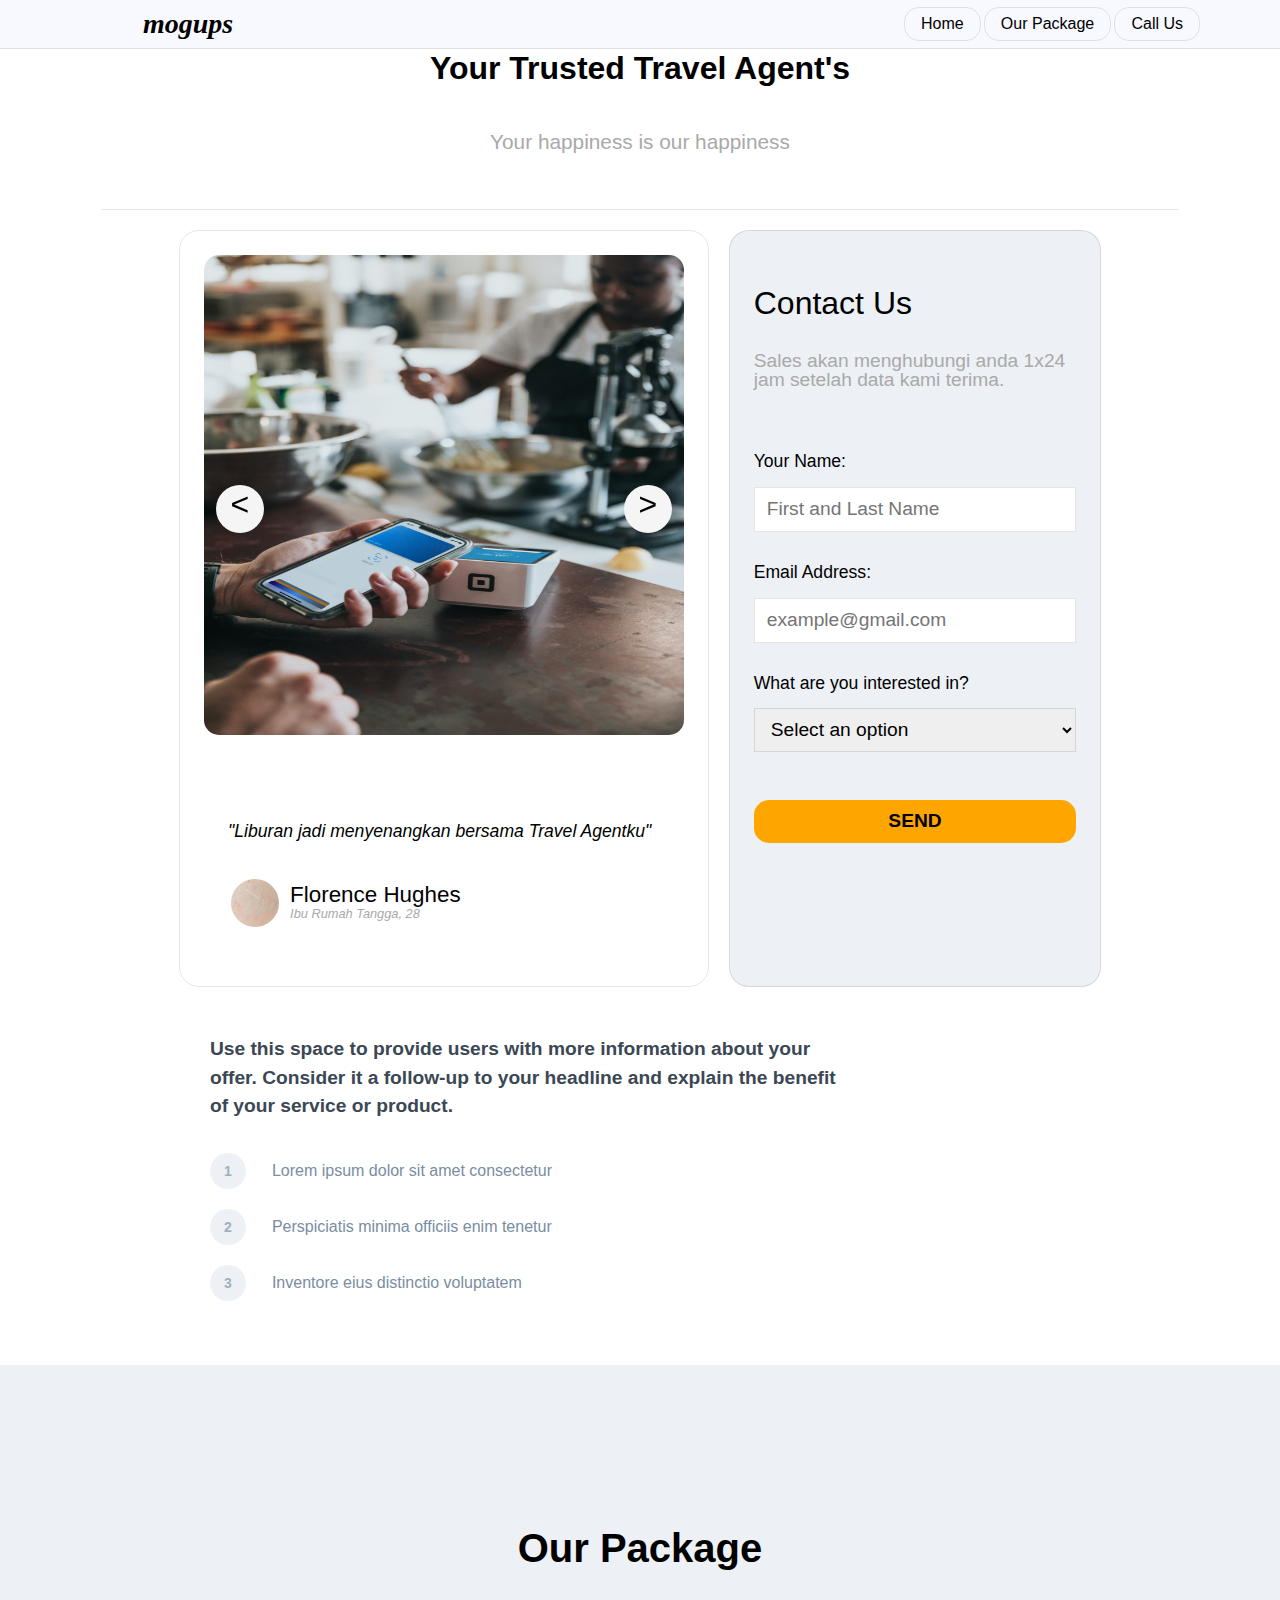
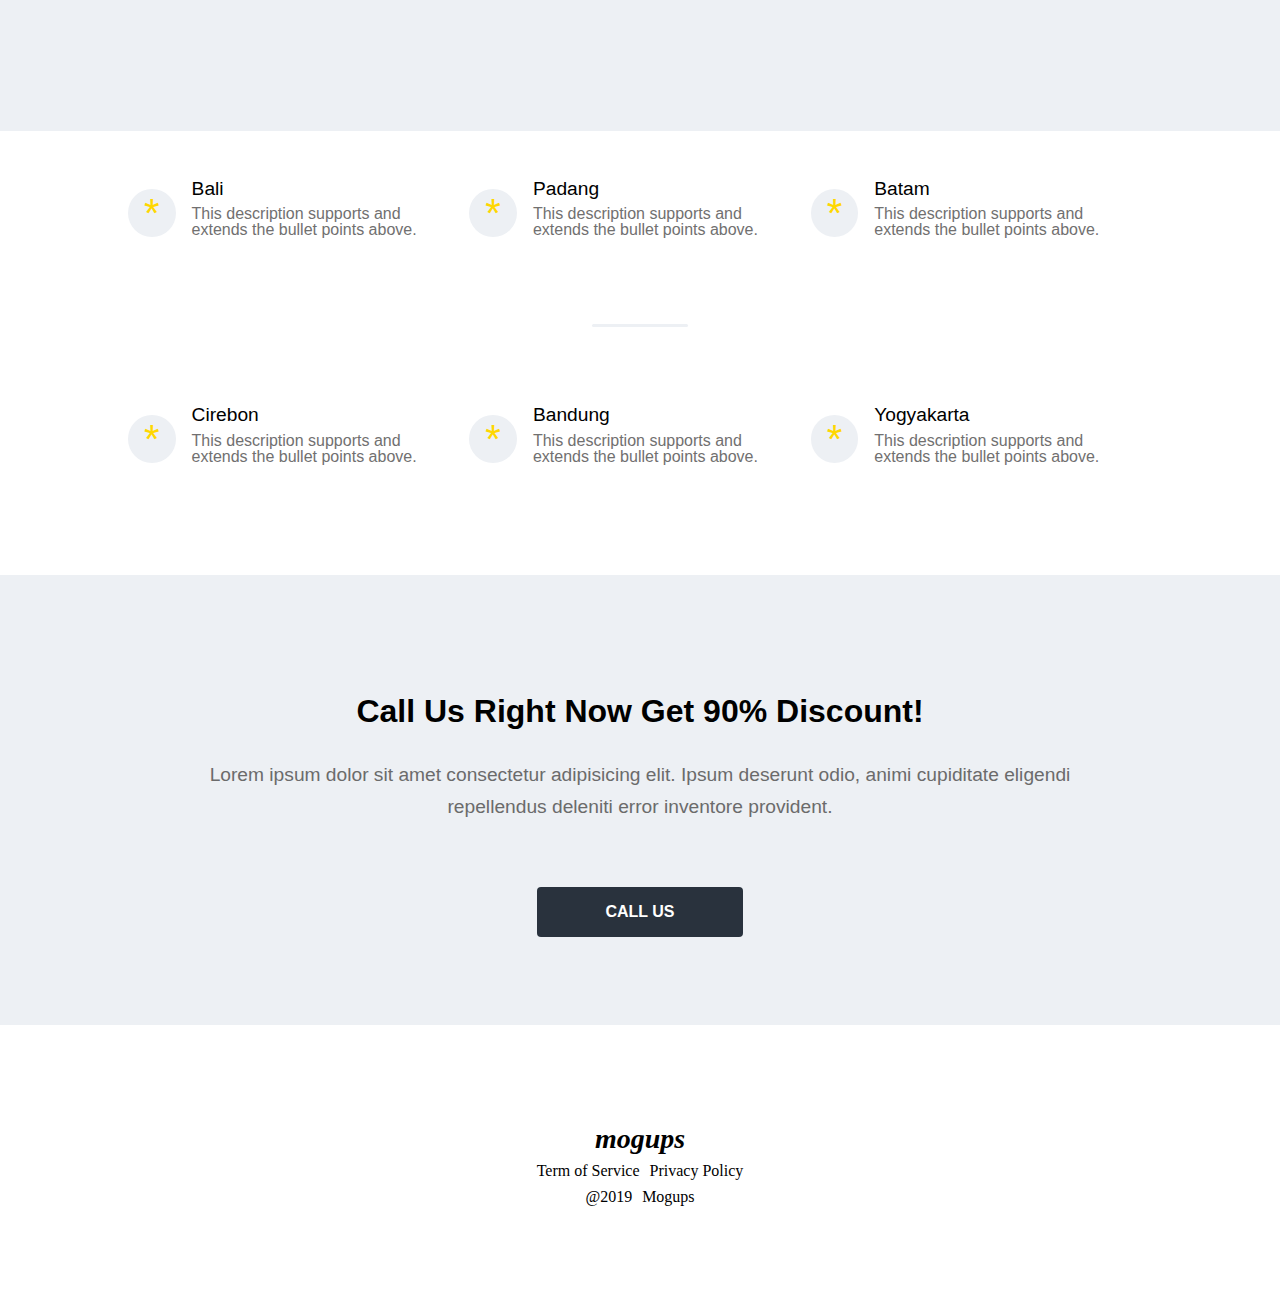
==== css/index.html @ 6aaa7311 ""second commit"" ====
<!DOCTYPE html>
<html lang="en">
<head>
    <meta charset="UTF-8">
    <meta http-equiv="X-UA-Compatible" content="IE=edge">
    <meta name="viewport" content="width=device-width, initial-scale=1.0">
    <link rel="stylesheet" href="index.css">
    <title>Mogups Travel Page</title>
</head>
<body>
    <!-- header section -->
    <header>
        <nav id="banner">
            <div class="logo">
                <a href="index.html">
                    <p class="logo-text">mogups</p>
                </a>
            </div>
            <div class="nav-button">
                <ul>
                    <a href="#home"><li>Home</li></a>
                    <a href="#ourpackage"><li>Our Package</li></a>
                    <a href="#callus"><li>Call Us</li></a>
                </ul>
            </div>
        </nav>
    </header>
    <!-- main section -->
    <main>
        <section id="home">
            <div class="tagline">
                <h1>Your Trusted Travel Agent's</h1>
                <h2>Your happiness is our happiness</h2>
            </div>
            <div class="home-top">
                <div class="home-top-left">
                    <div class="left-img slider-container">
                        <div class="slide">
                            <img class="img-slides" src="/asset/nathan-dumlao-oRKF_ZBJYGM-unsplash.jpg" alt="some picture">
                        </div>
                        <div class="slide">
                            <img class="img-slides" src="/asset/link-hoang-UoqAR2pOxMo-unsplash.jpg" alt="some picture">
                        </div>  
                        <div class="slide">
                            <img class="img-slides" src="/asset/sai-kiran-anagani-83zRhEhFMfo-unsplash.jpg" alt="some picture">
                        </div>
                        <div class="buttons">
                            <button onclick="plusDivs(-1)"><</button>
                            <button onclick="plusDivs(1)">></button>
                        </div>
                    </div>
                    <div class="left-testi">
                        <p class="testi">"Liburan jadi menyenangkan bersama Travel Agentku"</p>
                    </div>
                    <div class="nametag">
                        <div class="profpic">
                            <img src="/asset/wesley-tingey-_0sEjWfAK3Q-unsplash.jpg" alt="profpic">
                        </div>
                        <div class="naming">
                            <p class="name">Florence     Hughes</p>
                            <p class="subname">Ibu Rumah Tangga, 28</p>
                        </div>
                    </div>
                </div>
                <div class="home-top-right">
                    <div class="contact-card">
                        <p class="contact-card-title">Contact Us</p>
                        <p class="contact-card-subtitle">Sales akan menghubungi anda 1x24 jam setelah data kami terima.</p>
                        <form class="message-form" name="message-form" onsubmit="return validateForm()">
                            <label for="name">
                                Your Name:
                            </label>
                            <input type="text" id="name" placeholder="First and Last Name" name="name">
                            <label for="email">
                                Email Address:
                            </label>
                            <input type="text" name="email" id="email" placeholder="example@gmail.com">
                            <label for="interest"><p class="interest">What are you interested in?</p></label>
                            <select id="interest" name="interest">
                                <option hidden disabled selected  value="">Select an option</option>
                                <option value="Lorem">Lorem</option>
                                <option value="Ipsum">Ipsum</option>
                                <option value="Dolor">Dolor</option>
                            </select>
                            <button type="submit" value="submit">
                                SEND
                            </button>
                        </form>
                    </div>
                </div>
            </div>
            <div class="home-bottom">
                <p class="brief">
                    Use this space to provide users with more information about your offer. Consider it a follow-up to your headline and explain the benefit of your service or product.
                </p>
                <div class="list">
                    <ul>
                        <li>Lorem ipsum dolor sit amet consectetur</li>
                        <li>Perspiciatis minima officiis enim tenetur</li>
                        <li>Inventore eius distinctio voluptatem</li>
                    </ul>
                </div>
            </div>
        </section>
        <!-- section our package -->
        <section id="ourpackage">
            <div class="ourpackage-title">
                <p class="title-text">Our Package</p>
            </div>
            <div class="ourpackage-option-top">
                <div class="option-card">
                    <div class="card-lamp">
                        <p class="lamp-img">*</p>
                    </div>
                    <div class="card-container">
                        <p class="container-dest">Bali</p>
                        <p class="container-sub">This description supports and extends the bullet points above.</p>
                    </div>
                </div>
                <div class="option-card">
                    <div class="card-lamp">
                        <p class="lamp-img">*</p>
                    </div>
                    <div class="card-container">
                        <p class="container-dest">Padang</p>
                        <p class="container-sub">This description supports and extends the bullet points above.</p>
                    </div>
                </div>
                <div class="option-card">
                    <div class="card-lamp">
                        <p class="lamp-img">*</p>
                    </div>
                    <div class="card-container">
                        <p class="container-dest">Batam</p>
                        <p class="container-sub">This description supports and extends the bullet points above.</p>
                    </div>
                </div>
            </div>
            <div class="separator"></div>
            <div class="ourpackage-option-bottom">
                <div class="option-card">
                    <div class="card-lamp">
                        <p class="lamp-img">*</p>
                    </div>
                    <div class="card-container">
                        <p class="container-dest">Cirebon</p>
                        <p class="container-sub">This description supports and extends the bullet points above.</p>
                    </div>
                </div>
                <div class="option-card">
                    <div class="card-lamp">
                        <p class="lamp-img">*</p>
                    </div>
                    <div class="card-container">
                        <p class="container-dest">Bandung</p>
                        <p class="container-sub">This description supports and extends the bullet points above.</p>
                    </div>
                </div>
                <div class="option-card">
                    <div class="card-lamp">
                        <p class="lamp-img">*</p>
                    </div>
                    <div class="card-container">
                        <p class="container-dest">Yogyakarta</p>
                        <p class="container-sub">This description supports and extends the bullet points above.</p>
                    </div>
                </div>
            </div>
        </section>
        <section id="callus">
            <div class="headlines">
                <p class="headline">Call Us Right Now Get 90% Discount!</p>
                <p class="subhead">Lorem ipsum dolor sit amet consectetur adipisicing elit. Ipsum deserunt odio, animi cupiditate eligendi repellendus deleniti error inventore provident.</p>
            </div>
            <button id="cta">CALL US</button>
        </section>
    </main>
    <!-- footer section -->
    <footer>
        <div id="logo">
            <a href="index.html"><p class="logo-text">mogups</p>
            </a>
        </div>
        <div id="aux">
            <div class="aux-upper">
                <p>Term of Service</p>
                <p>Privacy Policy</p>
            </div>
            <div class="aux-lower">
                <p>@2019</p>
                <p>Mogups</p>
            </div>
        </div>
    </footer>
</body>
<script>
    // Making JS auto slides
    var slideIndex = 1;
    showDivs(slideIndex);

    function plusDivs(n){
        showDivs(slideIndex += n)
    }
    function showDivs(n){
        var imgList = document.getElementsByClassName("img-slides");
        if (n > imgList.length){
            slideIndex = 1;
        }
        if (n<1){
            slideIndex = imgList.length;
        }
        for (let i = 0; i<imgList.length; i++){
            imgList[i].style.display = "none";
            
        }
        imgList[slideIndex-1].style.display="block"
        };
    function autoSlide() {
        setTimeout(() => {
            plusDivs(1);
            autoSlide();
        }, 5000);
    }

    autoSlide();

    // function validateForm
    function validateForm(){
        const name = document.forms["message-form"]["name"].value;
        const email = document.forms["message-form"]["email"].value;
        const interest = document.forms["message-form"]["interest"].value;
        console.log(name, email, interest)

        if(name == "" || email== "" || interest ==""){
            alert("Tidak boleh ada yang kosong");
            return false;
        }
        return false;
    }
</script>
</html>
---- css/index.css ----
/* http://meyerweb.com/eric/tools/css/reset/ 
   v2.0 | 20110126
   License: none (public domain)
*/

/* CSS Reset */
html, body, div, span, applet, object, iframe,
h1, h2, h3, h4, h5, h6, p, blockquote, pre,
a, abbr, acronym, address, big, cite, code,
del, dfn, em, img, ins, kbd, q, s, samp,
small, strike, strong, sub, sup, tt, var,
b, u, i, center,
dl, dt, dd, ol, ul, li,
fieldset, form, label, legend,
table, caption, tbody, tfoot, thead, tr, th, td,
article, aside, canvas, details, embed, 
figure, figcaption, footer, header, hgroup, 
menu, nav, output, ruby, section, summary,
time, mark, audio, video {
	margin: 0;
	padding: 0;
	border: 0;
	font-size: 100%;
	font: inherit;
	vertical-align: baseline;
}
/* HTML5 display-role reset for older browsers */
article, aside, details, figcaption, figure, 
footer, header, hgroup, menu, nav, section {
	display: block;
}
body {
	line-height: 1;
}
ol, ul {
	list-style: none;
}
blockquote, q {
	quotes: none;
}
blockquote:before, blockquote:after,
q:before, q:after {
	content: '';
	content: none;
}
table {
	border-collapse: collapse;
	border-spacing: 0;
}

*{
    font-family: 'Segoe UI', Tahoma, Geneva, Verdana, sans-serif;
    scroll-behavior: smooth;
}
/* Banner */
#banner{
    display: flex;
    width: 100%;
    justify-content: space-between;
    border-bottom: 1px solid rgba(0,0,0,0.1);
    position: sticky;
    background-color: ghostwhite;
    position: fixed;
    
}
a{
    text-decoration: none;
    color: black;
}
.logo{
    display: flex;
    align-items: center;
    padding-left: 10%;
}
.logo-text{
    margin: 5px;
    padding: 5px 10px;
    font-size: 28px;
    font-weight: 800;
    font-style: italic;
}
.nav-button{
    display: flex;
    flex-direction: row;
    margin: 0;
    padding: 0;
    align-items: center;
    padding-right: 5rem;
}

.nav-button ul{
    display: flex;
    column-gap: 0.2rem;
}
.nav-button ul li{
    padding:0.5rem 1rem;
    border: 1px solid rgba(0,0,0,0.1);
    font-size: 1rem;
    font-family: 'Segoe UI', Tahoma, Geneva, Verdana, sans-serif;
    border-radius: 15px;
    font-weight: 500;    
}
.nav-button ul li:hover{
    background-color: deepskyblue;
}
#home{
    padding: 1rem 8%;
}
.tagline{
    display: flex;
    flex-direction: column;
    align-items: center;
    justify-content: center;
    padding: 10px 0px 40px;
    margin: 10px 0 20px;
    border-bottom: 1px solid rgba(0,0,0,0.1);
}
.tagline h1{
    font-size: 2rem;
    font-weight: 700;
    margin-top: 1rem;
}
.tagline h2{
    font-size: 1.3rem;
    display: inline-block;
    margin: 3rem 0 1rem 0;
    color: darkgrey;
}
.home-top{
    display: flex;
    justify-content: center;
    flex-wrap: wrap;
    column-gap: 20px;
}
.home-top-left{
    justify-content: center;
    align-items: center;
    padding: 24px;
    border: 1px solid rgba(0,0,0,0.1);
    border-radius: 20px;
}
/* Formatting the image first */
.left-img{
    display: flex;
    flex-direction: column;
}
.left-img img{
    background-size: auto;
    width: 100%;
    max-width: 30rem;
    border-radius: 15px;
    aspect-ratio: 1;
    align-self: center;
    justify-content: center;
}
.buttons{
    display: flex;
    flex-direction: row;
    justify-content: space-between;
}
.buttons button{
    width: 3rem;
    height: 3rem;
    font-size: 2rem;
    border: none;
    border-radius: 50%;
    aspect-ratio: 1;
    display: flex;
    justify-content: center;
    background-color: whitesmoke;
    color: black;
    position: relative;
    top: -250px;
    z-index: 2;
    margin: 0 12px;
}
.profpic img{
    height: 3rem;
    width: 3rem;
    border-radius: 50%;
}
.left-testi{
    font-style: italic;
    margin: 1rem 1.2rem;
    padding: 1rem 0.5rem 0 0;
    font-size: 1.1rem;
    line-height: 2rem;
    justify-self: center;
    align-self: center;

}
.nametag{
    display: flex;
    margin: 1rem 1.2rem;
    padding: 1rem 0.5rem;
}
.naming{
    flex-direction: column;
}
.name{
    font-size: 1.4rem;
    font-weight: 400;
    margin: 0.3rem 0.7rem 0.1rem ;
}
.subname{
    font-size: 0.8rem;
    color: darkgrey;
    margin: 0 0.7rem;
    font-style: italic;
}
.home-top-right{
    border: 1px solid rgba(0,0,0,0.1);
    border-radius: 20px;
    padding: 24px;
    width: 30%;
    background-color: rgb(237, 240, 244);
}
.contact-card{
    display: flex;
    flex-direction: column;
}
.contact-card-title{
    font-size: 2rem;
    font-weight: 500;
    margin-top: 2rem;
}
.contact-card-subtitle{
    margin: 2rem 0 2rem;
    font-size: 1.2rem;
    color: darkgrey;
}
form{
    display: flex;
    flex-direction: column;
}
form label{
    font-size: 1.1rem;
    margin:2rem 0 1rem;
}
form input, select{
    height: 2.7rem;
    font-size: 1.2rem;
    padding: 0 12px;
    border: 1px solid rgba(0,0,0,0.1);
}

select option{
    font-weight: normal;
    display: block;
    white-space: nowrap;
    min-height: 1.2em;
    padding: 0px 2px 1px;
    font-size: 14px;
}
option:disabled{
    color: -internal-light-dark(graytext, rgb(170, 170, 170));
}
form button{
    margin: 3rem 0;
    height: 2.7rem;
    background-color: orange;
    border: transparent;
    border-radius: 15px;
    font-size: 1.2rem;
    font-weight: 700;
}
form button:hover{
    background-color: orangered;
    animation-duration: 1ms;
}
.home-bottom{
    width: 60%;
    margin: 3rem 10%;
}
.brief{
    color: rgb(59, 71, 84);
    font-size: 1.2rem;
    font-weight: 700;
    line-height: 1.5;
}
.list {
    margin: 2rem 0;
}
.list ul{
    counter-reset: feature;
    margin-top: 27px;
    list-style: none;
}
.list ul li{
    display: flex;
    align-items: center;
    margin-top: 20px;
    color: rgb(121, 141, 163);
    font-size: 1rem;
    line-height: 1.5;
}
.list ul li::before{
    counter-increment: feature;
    display: flex;
    flex-shrink: 0;
    align-items: center;
    justify-content: center;
    margin-right: 26px;
    color: rgb(159, 175, 193);
    font-weight: 700;
    font-size: 14px;
    background-color: rgb(237, 240, 244);
    height: 36px;
    width: 36px;
    border-radius: 50%;
    content: counter(feature);
}

/* section our package */
#ourpackage{
    height: 90vh;
    width: 100%;
    display: flex;
    flex-direction: column;
}
.ourpackage-title{
    background-color: rgb(237, 240, 244);
    height: 30vh;
    padding: 3rem;
    align-items: center;
    justify-content: center;
    display: flex;
}
.title-text{
    font-size: 2.5rem;
    font-weight: 700;
}
.ourpackage-option-top, .ourpackage-option-bottom{
    display: flex;
    flex-direction: row;
    justify-content: center;
    align-items: center;
    padding: 2rem 10%;
}
.option-card{
    display: flex;
    flex-direction: row;
    justify-content: center;
    align-items: center;
}
.card-container{
    display: flex;
    flex-direction: column;
    justify-content: center;
    padding: 1rem;
}
.card-lamp{
    font-size: 40px;
    padding: 1rem;
    border-radius: 50%;
    background-color: rgb(237, 240, 244);
    width: 1rem;
    height: 1rem;
    display: flex;
    align-items: center;
    color: gold;
}
.container-dest{
    font-size: 1.2rem;
    font-weight: 500;
}
.container-sub{
    font-size: 1rem;
    color: rgb(113, 112, 112);
    font-weight: 300;
    padding: 0.5rem 0;
}
.separator{
    background-color: rgb(237, 240, 244);
    height: 3px;
    width: 96px;
    border-radius: 1.5px;
    margin: 30px auto;
}
/* responsiveness */
@media screen and (max-width: 768px){
.ourpackage-option-top, .ourpackage-option-bottom{
    flex-direction: column;
    padding: 0 10%;
}

.separator{
    display: none;
}
.home-top-right{
    width: 100%;
    margin: 1rem 0;
}
}

/* call-us section */
#callus{
    width: 100%;
    height: 50vh;
    display: flex;
    flex-direction: column;
    justify-content: center;
    align-items: center;
    text-align: center;
    background-color: rgb(237, 240, 244);
}
.headline{
    display: flex;
    align-items: center;
    justify-content: center;
    flex-direction: column;
}
.headlines{
    padding: 2rem 0;
    display: flex;
    flex-direction: column;
    align-items: center;
    justify-content: center;
}
.headlines .headline{
    font-size: 2rem;
    font-weight: 600;
}
.headlines .subhead{
    padding: 2rem 0;
    width: 70%;
    line-height: 2rem;
    font-size: 1.2rem;
    font-weight: 400;
    color: rgb(107, 107, 107);
}
#cta{
    background-color: rgb(41, 50, 61);
    border: none;
    padding: 1rem 2rem;
    color: white;
    font-size: 1rem;
    font-weight: 700;
    text-transform: uppercase;
    border-radius: 4px;
    width: 206px;
    cursor: pointer;
}
/* footer section */
footer{
    display: flex;
    flex-direction: column;
    align-items: center;
    justify-content: center;
    width: 100%;
    height: 30vh;
}
#aux{
    display: flex;
    gap: 10px;
    flex-direction: column; 
    text-align: center;
    align-items: center;
}
.aux-upper,.aux-lower{
    display: flex;
    flex-direction: row;
    column-gap: 10px;
}
@media screen and (max-width: 521px){
nav {
    flex-direction: column;
    gap: 8px;
}
}
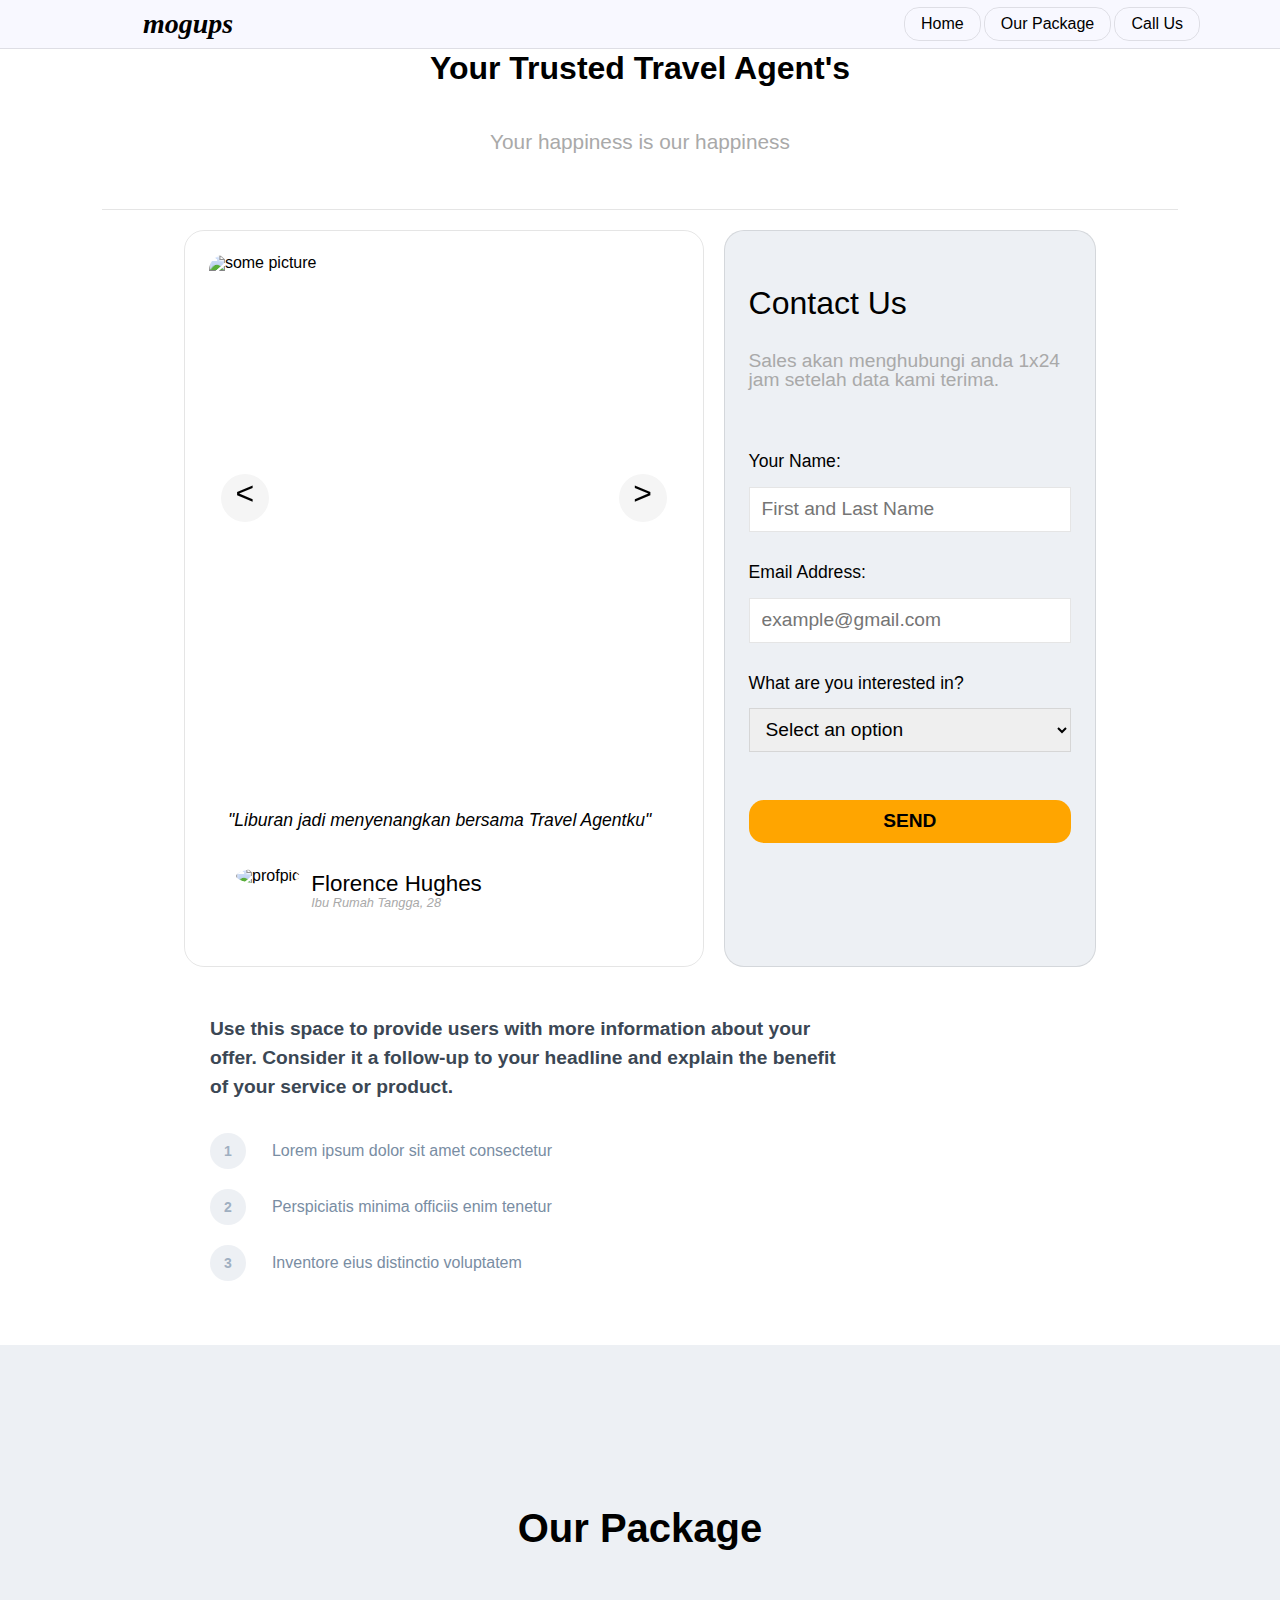
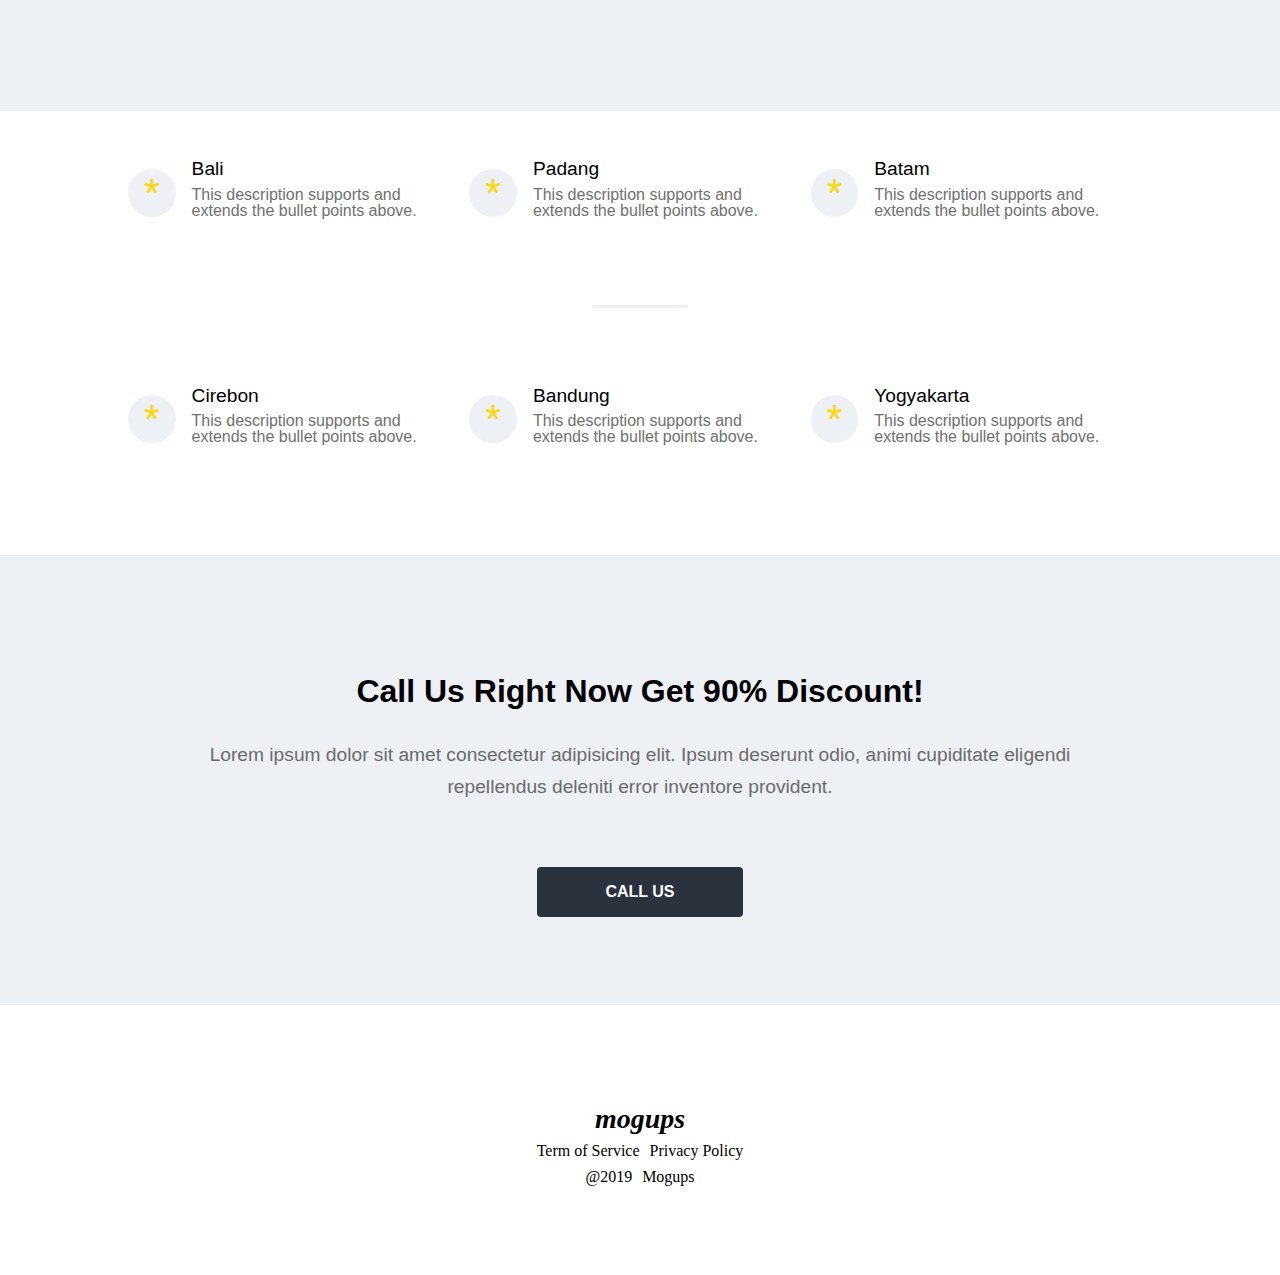
==== commit c8d450e0: ""third commit"" ====
--- a/css/index.html
+++ b/css/index.html
@@ -36,13 +36,13 @@
                 <div class="home-top-left">
                     <div class="left-img slider-container">
                         <div class="slide">
-                            <img class="img-slides" src="/asset/nathan-dumlao-oRKF_ZBJYGM-unsplash.jpg" alt="some picture">
+                            <img class="img-slides" src="software_eng-revou/asset/nathan-dumlao-oRKF_ZBJYGM-unsplash.jpg" alt="some picture">
                         </div>
                         <div class="slide">
-                            <img class="img-slides" src="/asset/link-hoang-UoqAR2pOxMo-unsplash.jpg" alt="some picture">
+                            <img class="img-slides" src="software_eng-revou/asset/link-hoang-UoqAR2pOxMo-unsplash.jpg" alt="some picture">
                         </div>  
                         <div class="slide">
-                            <img class="img-slides" src="/asset/sai-kiran-anagani-83zRhEhFMfo-unsplash.jpg" alt="some picture">
+                            <img class="img-slides" src="software_eng-revou/asset/sai-kiran-anagani-83zRhEhFMfo-unsplash.jpg" alt="some picture">
                         </div>
                         <div class="buttons">
                             <button onclick="plusDivs(-1)"><</button>
@@ -54,7 +54,7 @@
                     </div>
                     <div class="nametag">
                         <div class="profpic">
-                            <img src="/asset/wesley-tingey-_0sEjWfAK3Q-unsplash.jpg" alt="profpic">
+                            <img src="software_eng-revou/asset/wesley-tingey-_0sEjWfAK3Q-unsplash.jpg" alt="profpic">
                         </div>
                         <div class="naming">
                             <p class="name">Florence     Hughes</p>
